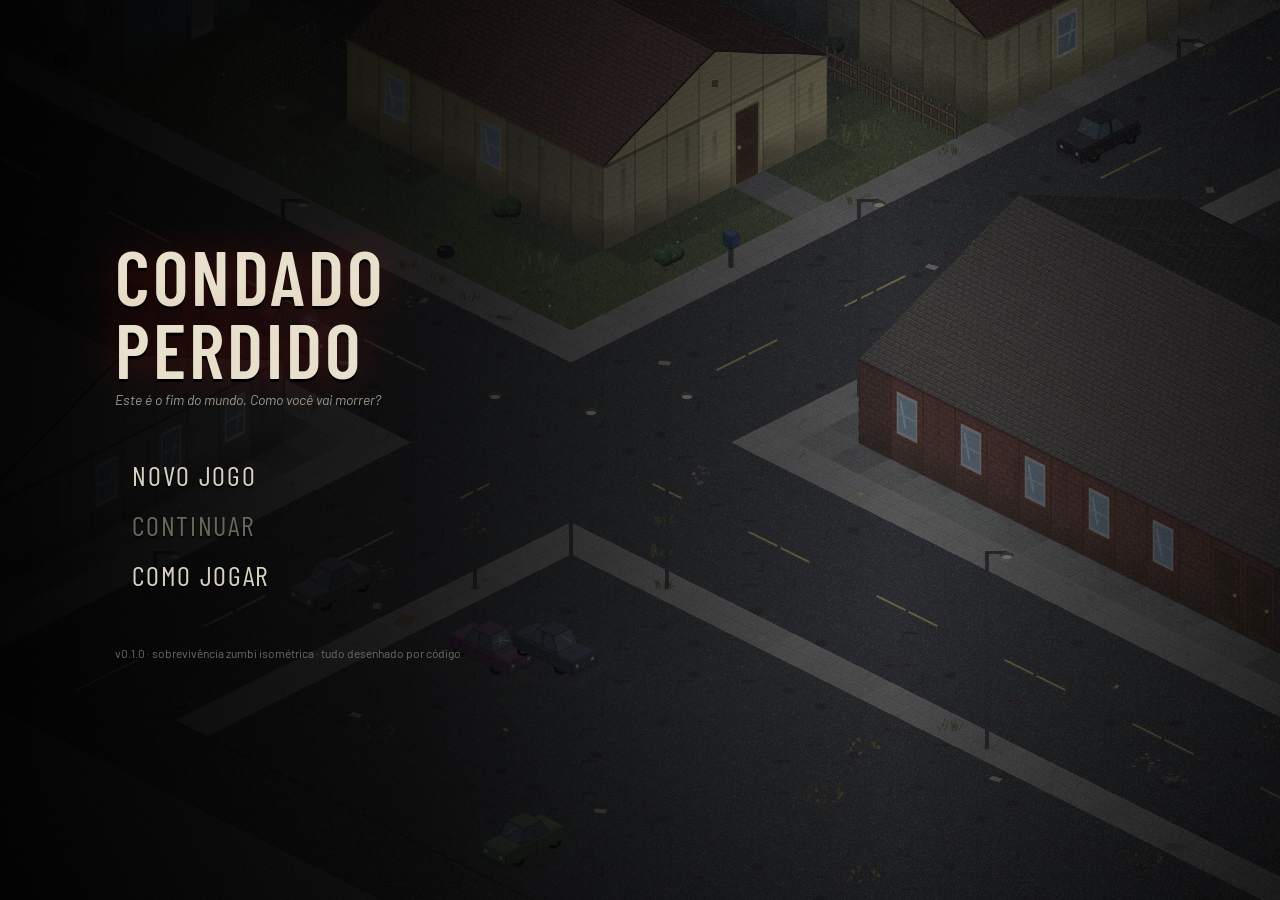
==== jogo-zumbi/index.html @ e0184ad7 "Condado Perdido: visual de apocalipse e interface no estilo do original - Fora do campo de visão: ve" ====
<!DOCTYPE html>
<html lang="pt-BR">
<head>
<meta charset="UTF-8">
<meta name="viewport" content="width=device-width, initial-scale=1">
<title>Condado Perdido</title>
<link rel="preconnect" href="https://fonts.googleapis.com">
<link rel="stylesheet" href="https://fonts.googleapis.com/css2?family=Barlow:wght@400;500;600&family=Barlow+Condensed:wght@500;600&family=Share+Tech+Mono&display=swap">
<link rel="stylesheet" href="css/style.css">
</head>
<body>
<canvas id="game"></canvas>
<div id="ui"></div>
<script src="js/config.js"></script>
<script src="js/util.js"></script>
<script src="js/data.js"></script>
<script src="js/world.js"></script>
<script src="js/worldgen.js"></script>
<script src="js/sprites.js"></script>
<script src="js/fov.js"></script>
<script src="js/render.js"></script>
<script src="js/input.js"></script>
<script src="js/items.js"></script>
<script src="js/player.js"></script>
<script src="js/path.js"></script>
<script src="js/zombies.js"></script>
<script src="js/combat.js"></script>
<script src="js/body.js"></script>
<script src="js/time.js"></script>
<script src="js/fx.js"></script>
<script src="js/actions.js"></script>
<script src="js/use.js"></script>
<script src="js/vehicles.js"></script>
<script src="js/audio.js"></script>
<script src="js/music.js"></script>
<script src="js/save.js"></script>
<script src="js/ui.js"></script>
<script src="js/game.js"></script>
<script src="js/main.js"></script>
</body>
</html>
---- jogo-zumbi/css/style.css ----
:root {
  --bg: #07080a;
  --panel: rgba(12, 12, 11, 0.88);
  --panel-2: rgba(24, 24, 22, 0.92);
  --line: #4a4943;
  --text: #e6e2d6;
  --muted: #9c988c;
  --accent: #d6bf86;
  --good: #7ec46a;
  --warn: #e0a64a;
  --danger: #d9534f;
  --info: #6aa8d8;
  --radius: 2px;
  --font: "Barlow", system-ui, "Segoe UI", Roboto, Arial, sans-serif;
  --font-c: "Barlow Condensed", "Arial Narrow", system-ui, sans-serif;
  color-scheme: dark;
}
* { box-sizing: border-box; }
html, body { margin: 0; padding: 0; overflow: hidden; background: var(--bg); color: var(--text); font-family: var(--font); font-size: 14px; user-select: none; }
#game { display: block; position: fixed; inset: 0; cursor: crosshair; }
#ui { position: fixed; inset: 0; pointer-events: none; }
#ui .pe, #ui button, #ui input, #ui select, #ui .panel, #ui .ctx, #ui .screen { pointer-events: auto; }
button { font: inherit; color: var(--text); background: linear-gradient(#3a3935, #2a2926); border: 1px solid #5c5a52; border-radius: 2px; padding: 6px 12px; cursor: pointer; }
button:hover:not(:disabled) { background: linear-gradient(#4a4840, #34322d); border-color: #8a8572; }
button:disabled { opacity: 0.45; cursor: default; }
button.primary { background: linear-gradient(#6e5726, #4e3c17); border-color: #a88a46; }
button.primary:hover:not(:disabled) { background: linear-gradient(#86692c, #5e481b); }
button.danger { background: #5a2424; border-color: #8a3a3a; }
button.small { padding: 2px 8px; font-size: 12px; }
input, select { font: inherit; color: var(--text); background: #161614; border: 1px solid #55534c; border-radius: 2px; padding: 5px 8px; }
input[type=range] { padding: 0; }
.muted { color: var(--muted); }
.good { color: var(--good); }
.warn { color: var(--warn); }
.danger { color: var(--danger); }
h1, h2, h3 { margin: 0 0 8px; font-weight: 600; }
h3 { font-family: var(--font-c); font-size: 14px; text-transform: uppercase; letter-spacing: 0.08em; color: var(--accent); margin-top: 10px; }

/* ---------- telas cheias (menu, criação, morte) ---------- */
.screen { position: fixed; inset: 0; display: flex; align-items: center; justify-content: center; background: rgba(5, 6, 8, 0.55); }
.screen.solid { background: rgba(6, 7, 9, 0.88); }
.menu-box { width: 420px; padding: 32px; background: var(--panel); border: 1px solid var(--line); border-radius: 2px; text-align: center; box-shadow: 0 20px 60px rgba(0,0,0,0.6); }
.menu-box h1 { font-family: var(--font-c); text-transform: uppercase; font-size: 48px; letter-spacing: 0.06em; color: #e9dfc4; text-shadow: 0 2px 0 #000, 0 0 30px rgba(190, 40, 30, 0.35); margin-bottom: 2px; }
.menu-box .sub { color: var(--muted); margin-bottom: 26px; font-style: italic; }
.menu-box button { display: block; width: 100%; margin: 8px 0; padding: 11px; font-size: 15px; }
.menu-box .ver { margin-top: 18px; font-size: 12px; color: #6d6a62; }

.create { width: min(1240px, 96vw); height: min(780px, 94vh); display: grid; grid-template-columns: 300px 1fr 320px; gap: 12px; padding: 14px; background: var(--panel); border: 1px solid var(--line); border-radius: 2px; }
.create .col { background: var(--panel-2); border: 1px solid var(--line); border-radius: 2px; padding: 12px; overflow: auto; min-height: 0; }
.create .title { grid-column: 1 / -1; display: flex; align-items: center; justify-content: space-between; }
.create .title h2 { margin: 0; font-family: var(--font-c); text-transform: uppercase; letter-spacing: 0.05em; }
.create { grid-template-rows: auto 1fr; }
.list-item { padding: 6px 8px; border-radius: 4px; cursor: pointer; display: flex; justify-content: space-between; gap: 8px; border: 1px solid transparent; }
.list-item:hover { background: rgba(214,191,134,0.1); }
.list-item.sel { background: rgba(130,100,40,0.35); border-color: #a88a46; }
.list-item.off { opacity: 0.38; cursor: not-allowed; }
.list-item .pts { font-variant-numeric: tabular-nums; white-space: nowrap; }
.pts.pos { color: var(--good); }
.pts.neg { color: var(--danger); }
.desc { font-size: 12px; color: var(--muted); padding: 6px 2px; min-height: 34px; }
.traits-grid { display: grid; grid-template-columns: 1fr 1fr; gap: 10px; }
.points-box { font-size: 22px; font-weight: 700; text-align: center; padding: 8px; border-radius: 0; background: rgba(0,0,0,0.4); border: 1px solid var(--line); margin-bottom: 8px; }
.row { display: flex; gap: 8px; align-items: center; margin: 6px 0; flex-wrap: wrap; }
.row label { min-width: 92px; color: var(--muted); font-size: 13px; }
.swatches { display: flex; gap: 4px; flex-wrap: wrap; }
.swatch { width: 22px; height: 22px; border-radius: 4px; border: 2px solid transparent; cursor: pointer; }
.swatch.sel { border-color: #fff; }
#preview { width: 160px; height: 200px; display: block; margin: 0 auto 8px; background: radial-gradient(#3a3934, #141412); border: 1px solid var(--line); border-radius: 0; }
.errors { color: var(--danger); font-size: 12px; min-height: 18px; }

/* ---------- HUD ---------- */
#hud-top { position: fixed; top: 10px; left: 10px; display: flex; flex-direction: column; gap: 6px; }
.hud-box { background: rgba(10, 10, 9, 0.72); border: 1px solid rgba(110, 106, 94, 0.45); border-radius: 2px; padding: 6px 10px; }
.clock { font-family: var(--font-c); font-size: 26px; font-weight: 600; font-variant-numeric: tabular-nums; }
.clock-sub { font-size: 12px; color: var(--muted); }
.speed { display: flex; gap: 3px; margin-top: 4px; }
.speed button { padding: 1px 7px; font-size: 12px; }
.speed button.on { background: #6b5320; border-color: #a5833a; }
#moodles { position: fixed; right: 10px; top: 54px; display: flex; flex-direction: column; gap: 6px; align-items: flex-end; }
.moodle { display: flex; align-items: center; gap: 6px; }
.moodle .lbl { background: rgba(14,16,20,0.8); padding: 2px 7px; border-radius: 4px; font-size: 12px; opacity: 0; transition: opacity 0.15s; white-space: nowrap; }
.moodle:hover .lbl { opacity: 1; }
.moodle .ic { width: 42px; height: 42px; border-radius: 8px; display: flex; align-items: center; justify-content: center; border: 1px solid rgba(0,0,0,0.75); box-shadow: inset 0 1px 0 rgba(255,255,255,0.25), 0 2px 6px rgba(0,0,0,0.55); }
.moodle .ic svg { filter: drop-shadow(0 1px 1px rgba(0,0,0,0.7)); }
.moodle .ic.l1 { background: linear-gradient(#b9a43c, #75661c); }
.moodle .ic.l2 { background: linear-gradient(#cc7e2c, #84471a); }
.moodle .ic.l3 { background: linear-gradient(#c4422c, #7a1e14); }
.moodle .ic.l4 { background: linear-gradient(#a3140f, #4e0606); animation: pulse 0.8s infinite alternate; }
.moodle .ic.good { background: linear-gradient(#5e9c3c, #2f5a1c); }
@keyframes pulse { from { box-shadow: 0 0 0 rgba(200,20,20,0.0); } to { box-shadow: 0 0 14px rgba(230,30,30,0.9); } }
#hud-bottom { position: fixed; bottom: 10px; left: 50%; transform: translateX(-50%); display: flex; gap: 8px; align-items: flex-end; }
.slot { width: 64px; height: 64px; border-radius: 2px; background: radial-gradient(rgba(40,40,36,0.85), rgba(10,10,9,0.85)); border: 1px solid rgba(120,116,104,0.6); position: relative; display: flex; align-items: center; justify-content: center; font-size: 28px; cursor: pointer; }
.slot .k { position: absolute; top: 2px; left: 4px; font-size: 10px; color: var(--muted); }
.slot .bar { position: absolute; bottom: 3px; left: 4px; right: 4px; height: 3px; background: #333; border-radius: 2px; }
.slot .bar i { display: block; height: 100%; background: var(--good); border-radius: 2px; }
.slot .am { position: absolute; bottom: 6px; right: 4px; font-size: 11px; }
.slot.hand { width: 76px; height: 76px; font-size: 34px; border-color: rgba(214,191,134,0.75); }
.slot, .item .ico { filter: saturate(0.82); }
#hud-left { position: fixed; bottom: 10px; left: 10px; width: 230px; }
.statbar { height: 8px; background: #23221f; border-radius: 1px; box-shadow: inset 0 1px 2px rgba(0,0,0,0.6); overflow: hidden; margin: 3px 0 6px; }
.statbar i { display: block; height: 100%; border-radius: 1px; box-shadow: inset 0 1px 0 rgba(255,255,255,0.22); }
#hud-right { position: fixed; top: 10px; right: 10px; display: flex; gap: 5px; }
#hud-right button { padding: 5px 10px; font-family: var(--font-c); font-size: 15px; letter-spacing: 0.03em; background: linear-gradient(rgba(44,43,39,0.92), rgba(24,24,22,0.92)); }
#action-label { position: fixed; bottom: 96px; left: 50%; transform: translateX(-50%); background: rgba(14,16,20,0.8); padding: 4px 12px; border-radius: 4px; font-size: 13px; display: none; }
#toasts { position: fixed; top: 56px; left: 50%; transform: translateX(-50%); display: flex; flex-direction: column; align-items: center; gap: 4px; width: 640px; }
.toast { background: rgba(10,10,9,0.82); border-left: 3px solid var(--info); padding: 6px 12px; border-radius: 1px; font-size: 13px; max-width: 640px; transition: opacity 0.4s; }
.toast.warn { border-color: var(--warn); }
.toast.danger { border-color: var(--danger); color: #ffd6d0; }
.toast.good { border-color: var(--good); }
#fps { position: fixed; bottom: 2px; left: 250px; font-size: 11px; color: #777; }

/* ---------- painéis ---------- */
.panel { position: fixed; background: var(--panel); border: 1px solid var(--line); border-radius: 2px; box-shadow: 0 12px 40px rgba(0,0,0,0.6); display: flex; flex-direction: column; max-height: 86vh; }
.panel .head { display: flex; align-items: center; justify-content: space-between; padding: 6px 10px; border-bottom: 1px solid var(--line); background: linear-gradient(#34332e, #201f1c); border-radius: 2px 2px 0 0; cursor: move; }
.panel .head b { font-family: var(--font-c); font-size: 16px; font-weight: 600; text-transform: uppercase; letter-spacing: 0.08em; color: var(--accent); }
.panel .body { padding: 10px 12px; overflow: auto; min-height: 0; }
.panel .x { padding: 0 8px; font-size: 16px; line-height: 20px; }
#p-inv { left: 12px; top: 120px; width: 760px; }
#p-inv .cols { display: grid; grid-template-columns: 1fr 1fr; gap: 12px; }
.sect { margin-bottom: 10px; }
.sect-h { font-family: var(--font-c); display: flex; justify-content: space-between; align-items: center; font-size: 12px; color: var(--accent); text-transform: uppercase; letter-spacing: 0.05em; padding: 4px 2px; border-bottom: 1px solid var(--line); margin-bottom: 4px; }
.item { display: flex; align-items: center; gap: 8px; padding: 3px 6px; border-radius: 4px; cursor: pointer; font-size: 13px; }
.item:nth-child(even) { background: rgba(255,255,255,0.025); }
.item:hover { background: rgba(214,191,134,0.12); }
.item .ico { width: 22px; text-align: center; font-size: 16px; }
.item .nm { flex: 1; overflow: hidden; text-overflow: ellipsis; white-space: nowrap; }
.item .wt { color: var(--muted); font-size: 11px; font-variant-numeric: tabular-nums; }
.item .tag { font-size: 10px; padding: 0 5px; border-radius: 3px; background: #3a3220; color: #e2c47a; }
.item .tag.worn { background: #20323a; color: #8ac6e2; }
.capbar { height: 4px; background: #2a2a2a; border-radius: 2px; margin: 2px 0 6px; }
.capbar i { display: block; height: 100%; background: var(--info); border-radius: 2px; }
#p-health { left: 12px; top: 120px; width: 560px; }
.part { border: 1px solid var(--line); border-radius: 2px; padding: 6px 8px; margin-bottom: 6px; background: rgba(40,44,52,0.35); }
.part .wd { font-size: 12px; margin: 2px 0; }
.part .btns { display: flex; gap: 4px; flex-wrap: wrap; margin-top: 4px; }
#p-skills { left: 12px; top: 120px; width: 520px; }
.skill { display: grid; grid-template-columns: 150px 1fr 50px; align-items: center; gap: 8px; font-size: 13px; padding: 2px 0; }
.pips { display: flex; gap: 2px; }
.pips i { width: 14px; height: 10px; border-radius: 1px; background: #2a2926; box-shadow: inset 0 1px 2px rgba(0,0,0,0.6); }
.pips i.on { background: var(--accent); }
.xpbar { height: 3px; background: #2a2a2a; margin-top: 2px; border-radius: 2px; grid-column: 2 / 3; }
.xpbar i { display: block; height: 100%; background: var(--good); }
#p-craft { left: 12px; top: 120px; width: 560px; }
.recipe { border: 1px solid var(--line); border-radius: 2px; padding: 6px 8px; margin-bottom: 6px; display: flex; justify-content: space-between; align-items: center; gap: 8px; }
.recipe .miss { font-size: 11px; color: var(--danger); }
.tabs { display: flex; gap: 4px; margin-bottom: 8px; }
.tabs button.on { background: #6b5320; border-color: #a5833a; }
#p-map { left: 50%; top: 50%; transform: translate(-50%, -50%); }
#mapc { display: block; background: #0c0d0f; border-radius: 4px; }
#p-help { left: 50%; top: 50%; transform: translate(-50%, -50%); width: 680px; }
.keys { display: grid; grid-template-columns: 170px 1fr; gap: 4px 12px; font-size: 13px; }
.keys b { color: var(--accent); }
.ctx { position: fixed; min-width: 210px; background: rgba(16,16,14,0.95); border: 1px solid #5a5850; border-radius: 2px; padding: 4px; box-shadow: 0 8px 26px rgba(0,0,0,0.6); z-index: 50; }
.ctx div { padding: 5px 10px; border-radius: 4px; cursor: pointer; font-size: 13px; display: flex; justify-content: space-between; gap: 12px; }
.ctx div:hover { background: rgba(214,191,134,0.16); }
.ctx div.dis { opacity: 0.45; cursor: default; }
.ctx div.dis:hover { background: none; }
.ctx div .hint { font-size: 11px; color: var(--muted); }
.ctx .ctx-title { font-size: 11px; color: var(--accent); text-transform: uppercase; cursor: default; }
.ctx .ctx-title:hover { background: none; }
.death { width: 520px; padding: 30px; text-align: center; background: rgba(20, 8, 8, 0.92); border: 1px solid #5a2020; border-radius: 10px; }
.death h1 { font-family: var(--font-c); text-transform: uppercase; letter-spacing: 0.06em; font-size: 42px; color: #e05a4a; }
.death .cause { font-size: 17px; margin: 10px 0 18px; }
.death .stats { display: grid; grid-template-columns: 1fr 1fr; gap: 6px; margin-bottom: 18px; text-align: left; }
.fatal { position: fixed; inset: 20px; background: #300; color: #fdd; padding: 20px; font-family: monospace; white-space: pre-wrap; overflow: auto; z-index: 100; pointer-events: auto; }
#build-hint { position: fixed; bottom: 100px; left: 50%; transform: translateX(-50%); background: rgba(14,16,20,0.85); padding: 6px 14px; border-radius: 4px; display: none; }

/* silhueta de saúde */
#p-health { width: 640px; }
.health-grid { display: grid; grid-template-columns: 130px 1fr; gap: 12px; margin-top: 8px; align-items: start; }
.health-list { min-width: 0; }
.bodyfig { display: block; background: radial-gradient(rgba(60,58,50,0.5), rgba(0,0,0,0)); border: 1px solid var(--line); padding: 4px; }
.bodyfig rect, .bodyfig circle { stroke: rgba(0,0,0,0.7); stroke-width: 1; }
.bodyfig .bleed { animation: bleed 0.9s infinite alternate; }
@keyframes bleed { from { opacity: 1; } to { opacity: 0.55; } }

/* ================= HUD no estilo do original ================= */
/* barra lateral de ícones (esquerda) com as mãos no topo */
#hud-right { left: 8px; right: auto; top: 8px; flex-direction: column; gap: 3px; align-items: flex-start; }
#hud-right .equip { display: flex; flex-direction: column; gap: 3px; margin-bottom: 6px; }
#hud-right .equip .slot.hand { width: 54px; height: 54px; font-size: 26px; background: rgba(6,6,5,0.7); }
#hud-right button.sb { width: 54px; height: 44px; padding: 0; display: flex; align-items: center; justify-content: center; color: #cfcabb; background: rgba(6,6,5,0.62); border: 1px solid rgba(160,154,136,0.28); border-radius: 0; }
#hud-right button.sb:hover:not(:disabled) { background: rgba(60,58,50,0.8); color: #fff; border-color: rgba(214,191,134,0.6); }
#hud-right button.sb.on { background: rgba(110,88,40,0.55); color: #f2e2b0; border-color: rgba(214,191,134,0.8); }
#hud-right button.sb svg { filter: drop-shadow(0 1px 1px rgba(0,0,0,0.9)); }
/* relógio digital (direita) */
#hud-top { left: auto; right: 8px; top: 8px; align-items: flex-end; gap: 4px; }
.lcd { min-width: 196px; padding: 6px 10px 5px; background: linear-gradient(#0d0f0c, #151812); border: 1px solid #000; box-shadow: inset 0 0 0 1px rgba(160,170,140,0.18), inset 0 0 18px rgba(0,0,0,0.9), 0 2px 8px rgba(0,0,0,0.6); color: #b9cba0; font-family: "Share Tech Mono", "Courier New", monospace; }
.lcd-time { font-size: 34px; line-height: 1; letter-spacing: 0.06em; text-align: right; text-shadow: 0 0 8px rgba(170,200,130,0.45); font-variant-numeric: tabular-nums; }
.lcd-row { display: flex; justify-content: space-between; gap: 10px; font-size: 11px; text-transform: uppercase; letter-spacing: 0.04em; color: #8c9c78; margin-top: 2px; }
.lcd-warn { color: #d07a4a; }
#hud-top .speed { margin: 0; gap: 2px; align-items: center; }
#hud-top .speed button { padding: 1px 7px; font-size: 11px; border-radius: 0; background: rgba(6,6,5,0.65); border-color: rgba(160,154,136,0.3); }
#hud-top .speed button.on { background: rgba(110,88,40,0.7); border-color: rgba(214,191,134,0.8); }
#hud-top .speed .warn { font-size: 11px; margin-left: 4px; }
#moodles { top: 112px; right: 8px; gap: 4px; }
.moodle .ic { width: 38px; height: 38px; border-radius: 4px; }
/* barras no canto inferior esquerdo */
#hud-left { width: 220px; }
.stats { background: linear-gradient(90deg, rgba(0,0,0,0.6), rgba(0,0,0,0.25)); padding: 6px 8px; border-left: 2px solid rgba(214,191,134,0.5); }
.sline { display: grid; grid-template-columns: 46px 1fr 50px; align-items: center; gap: 6px; font-size: 12px; text-shadow: 0 1px 1px #000; }
.sline .statbar { margin: 0; height: 6px; }
.sline .sv { text-align: right; font-variant-numeric: tabular-nums; color: #d8d2c2; }
.smeta { font-size: 11px; color: #9c988c; margin-top: 3px; text-shadow: 0 1px 1px #000; }
/* atalhos embaixo */
#hud-bottom .slot { width: 52px; height: 52px; font-size: 24px; border-radius: 0; background: rgba(6,6,5,0.62); }
/* painéis abrem ao lado da barra lateral */
#p-inv, #p-health, #p-skills, #p-craft { left: 72px; top: 70px; }
/* inventário: duas janelas com colunas e abas de recipiente */
#p-inv { width: 820px; }
.invwin { display: grid; grid-template-columns: 1fr 1fr; gap: 10px; }
.pane { display: flex; flex-direction: column; min-width: 0; border: 1px solid #3a3933; background: rgba(0,0,0,0.3); }
.pane-h { display: flex; align-items: center; gap: 8px; padding: 4px 8px; background: linear-gradient(#2b2a26, #1b1a18); border-bottom: 1px solid #3a3933; min-height: 30px; }
.pane-h b { font-family: var(--font-c); font-weight: 600; font-size: 15px; letter-spacing: 0.04em; flex: 1; overflow: hidden; text-overflow: ellipsis; white-space: nowrap; }
.pane-i { font-size: 11px; color: var(--muted); font-variant-numeric: tabular-nums; white-space: nowrap; }
.pane-main { display: flex; min-height: 300px; max-height: 60vh; }
.pane-list { flex: 1; min-width: 0; overflow-y: auto; }
.cols-h { display: grid; grid-template-columns: 1fr 92px 40px; gap: 6px; padding: 3px 8px 3px 36px; font-family: var(--font-c); font-size: 12px; text-transform: uppercase; letter-spacing: 0.06em; color: #a8a292; border-bottom: 1px solid #34332e; background: rgba(255,255,255,0.03); position: sticky; top: 0; }
.cols-h span:last-child { text-align: right; }
.pane .item { display: grid; grid-template-columns: 22px 1fr 92px 40px; gap: 6px; align-items: center; padding: 2px 8px 2px 6px; border-radius: 0; }
.pane .item .cat { font-size: 11px; color: #9c988c; white-space: nowrap; overflow: hidden; text-overflow: ellipsis; }
.pane .item .wt { text-align: right; }
.pane .item .tag { margin-left: 4px; }
.empty-row { padding: 8px 10px; font-size: 12px; color: var(--muted); }
.tabs-v { width: 34px; display: flex; flex-direction: column; gap: 2px; padding: 3px; border-left: 1px solid #34332e; background: rgba(0,0,0,0.35); }
.tab-v { width: 28px; height: 28px; padding: 0; display: flex; align-items: center; justify-content: center; color: #c8c2b0; background: rgba(40,39,35,0.85); border: 1px solid #4a4840; border-radius: 0; }
.tab-v.empty { color: #7a7668; }
.tab-v.on { background: rgba(130,100,40,0.6); border-color: #c9a86a; color: #fff2cc; }

/* menu principal: título e opções à esquerda, sobre o mundo escurecido */
.menu-screen { justify-content: flex-start; background: linear-gradient(90deg, rgba(0,0,0,0.9) 0%, rgba(0,0,0,0.7) 32%, rgba(0,0,0,0.15) 70%, rgba(0,0,0,0.35) 100%); }
.menu-left { padding: 0 0 0 9vw; max-width: 560px; }
.menu-left h1 { font-family: var(--font-c); text-transform: uppercase; font-size: 76px; line-height: 0.95; letter-spacing: 0.04em; color: #e8e0cc; text-shadow: 0 3px 0 #000, 0 0 40px rgba(160, 30, 20, 0.45); margin: 0 0 6px; }
.menu-left .sub { color: #9c958a; font-style: italic; margin-bottom: 44px; }
.menu-list { display: flex; flex-direction: column; align-items: flex-start; gap: 4px; }
.menu-item { background: none; border: none; border-left: 3px solid transparent; padding: 6px 14px; font-family: var(--font-c); font-size: 28px; text-transform: uppercase; letter-spacing: 0.06em; color: #d8d2c4; text-shadow: 0 2px 2px #000; border-radius: 0; text-align: left; }
.menu-item:hover:not(:disabled) { background: linear-gradient(90deg, rgba(160,40,30,0.35), rgba(0,0,0,0)); border-left-color: #c8463e; color: #fff; }
.menu-item:disabled { color: #6a665c; opacity: 1; }
.menu-left .ver { margin-top: 48px; font-size: 12px; color: #6d6a62; }

/* vinheta e grão de filme (camadas fixas sobre o canvas, abaixo da interface) */
#vignette { position: fixed; inset: 0; pointer-events: none; background: radial-gradient(ellipse at 50% 48%, rgba(0,0,0,0) 38%, rgba(0,0,0,0.28) 68%, rgba(0,0,0,0.62) 100%); }
#grain { position: fixed; inset: -160px; pointer-events: none; opacity: 0.05; animation: grain 0.6s steps(6) infinite; will-change: transform; }
@keyframes grain { 0% { transform: translate(0, 0); } 17% { transform: translate(-53px, 31px); } 33% { transform: translate(41px, -67px); } 50% { transform: translate(-97px, -13px); } 67% { transform: translate(23px, 79px); } 83% { transform: translate(-11px, -101px); } 100% { transform: translate(0, 0); } }
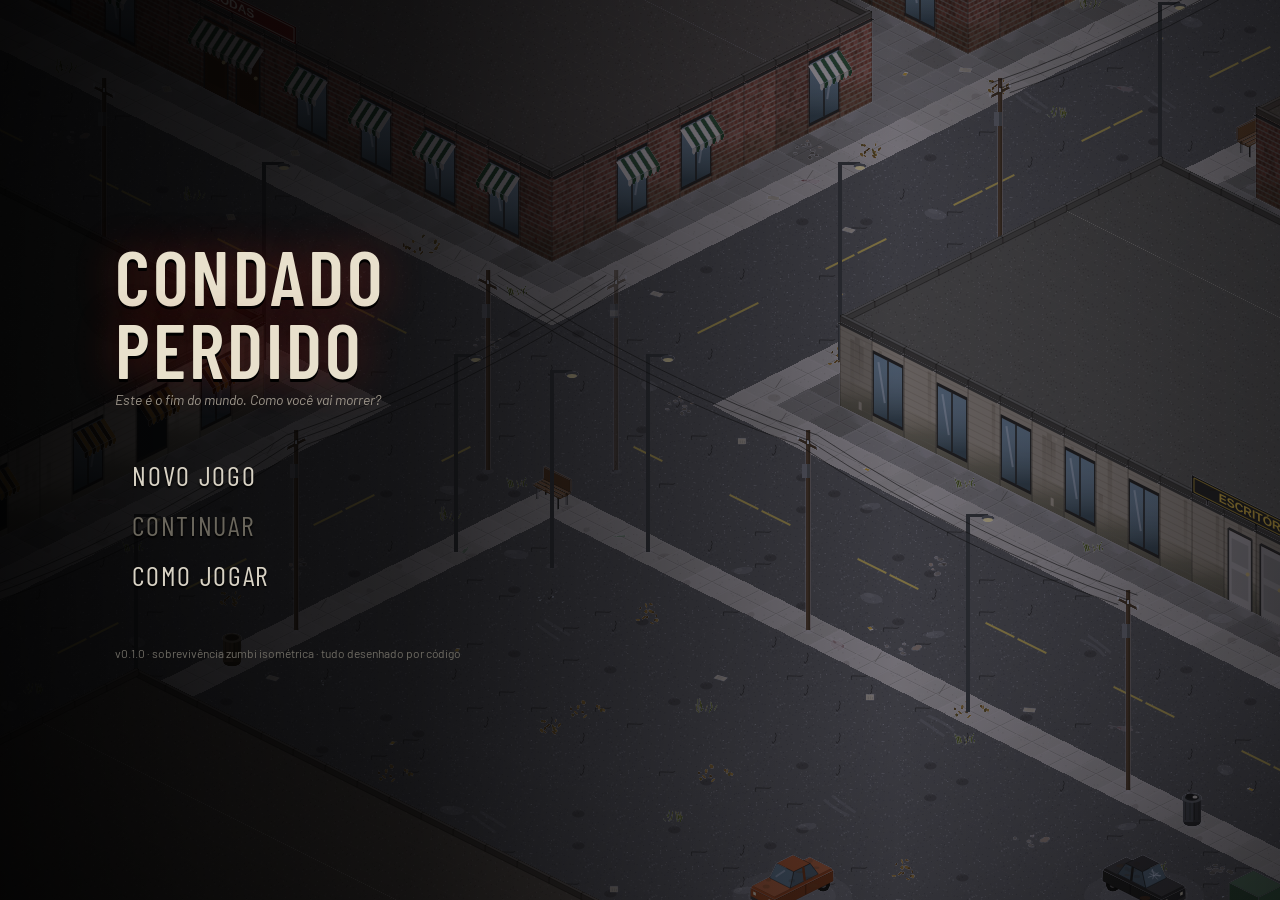
==== commit 26dc96d8: "Mundo vivo: mato com o tempo, neve no chão, letreiros, quintais, vento e corvos - Erosão: gramado al" ====
--- a/jogo-zumbi/index.html
+++ b/jogo-zumbi/index.html
@@ -28,6 +28,7 @@
 <script src="js/body.js"></script>
 <script src="js/time.js"></script>
 <script src="js/fx.js"></script>
+<script src="js/ambient.js"></script>
 <script src="js/actions.js"></script>
 <script src="js/use.js"></script>
 <script src="js/vehicles.js"></script>
--- a/jogo-zumbi/css/style.css
+++ b/jogo-zumbi/css/style.css
@@ -185,9 +185,9 @@
 #hud-right button.sb svg { filter: drop-shadow(0 1px 1px rgba(0,0,0,0.9)); }
 /* relógio digital (direita) */
 #hud-top { left: auto; right: 8px; top: 8px; align-items: flex-end; gap: 4px; }
-.lcd { min-width: 196px; padding: 6px 10px 5px; background: linear-gradient(#0d0f0c, #151812); border: 1px solid #000; box-shadow: inset 0 0 0 1px rgba(160,170,140,0.18), inset 0 0 18px rgba(0,0,0,0.9), 0 2px 8px rgba(0,0,0,0.6); color: #b9cba0; font-family: "Share Tech Mono", "Courier New", monospace; }
-.lcd-time { font-size: 34px; line-height: 1; letter-spacing: 0.06em; text-align: right; text-shadow: 0 0 8px rgba(170,200,130,0.45); font-variant-numeric: tabular-nums; }
-.lcd-row { display: flex; justify-content: space-between; gap: 10px; font-size: 11px; text-transform: uppercase; letter-spacing: 0.04em; color: #8c9c78; margin-top: 2px; }
+.lcd { min-width: 196px; padding: 6px 10px 5px; background: linear-gradient(#0d0f0c, #151812); border: 1px solid #000; box-shadow: inset 0 0 0 1px rgba(160,170,140,0.18), inset 0 0 18px rgba(0,0,0,0.9), 0 2px 8px rgba(0,0,0,0.6); color: #a9cde0; font-family: "Share Tech Mono", "Courier New", monospace; }
+.lcd-time { font-size: 34px; line-height: 1; letter-spacing: 0.06em; text-align: right; text-shadow: 0 0 8px rgba(130,190,230,0.45); font-variant-numeric: tabular-nums; }
+.lcd-row { display: flex; justify-content: space-between; gap: 10px; font-size: 11px; text-transform: uppercase; letter-spacing: 0.04em; color: #7d9aac; margin-top: 2px; }
 .lcd-warn { color: #d07a4a; }
 #hud-top .speed { margin: 0; gap: 2px; align-items: center; }
 #hud-top .speed button { padding: 1px 7px; font-size: 11px; border-radius: 0; background: rgba(6,6,5,0.65); border-color: rgba(160,154,136,0.3); }
@@ -239,6 +239,60 @@
 .menu-left .ver { margin-top: 48px; font-size: 12px; color: #6d6a62; }
 
 /* vinheta e grão de filme (camadas fixas sobre o canvas, abaixo da interface) */
-#vignette { position: fixed; inset: 0; pointer-events: none; background: radial-gradient(ellipse at 50% 48%, rgba(0,0,0,0) 38%, rgba(0,0,0,0.28) 68%, rgba(0,0,0,0.62) 100%); }
-#grain { position: fixed; inset: -160px; pointer-events: none; opacity: 0.05; animation: grain 0.6s steps(6) infinite; will-change: transform; }
+#vignette { position: fixed; inset: 0; pointer-events: none; background: radial-gradient(ellipse at 50% 48%, rgba(0,0,0,0) 50%, rgba(0,0,0,0.12) 75%, rgba(0,0,0,0.35) 100%); }
+#grain { display: none; position: fixed; inset: -160px; pointer-events: none; opacity: 0.05; animation: grain 0.6s steps(6) infinite; will-change: transform; }
 @keyframes grain { 0% { transform: translate(0, 0); } 17% { transform: translate(-53px, 31px); } 33% { transform: translate(41px, -67px); } 50% { transform: translate(-97px, -13px); } 67% { transform: translate(23px, 79px); } 83% { transform: translate(-11px, -101px); } 100% { transform: translate(0, 0); } }
+
+/* barra lateral como no original: ícones soltos (sem caixa), mãos em círculos */
+#hud-right button.sb { background: none; border: none; width: 46px; height: 40px; color: #e4e0d4; }
+#hud-right button.sb svg { filter: drop-shadow(0 1px 1px #000) drop-shadow(0 0 3px rgba(0,0,0,0.8)); }
+#hud-right button.sb:hover:not(:disabled) { background: rgba(0,0,0,0.35); border: none; color: #fff; }
+#hud-right button.sb.on { background: rgba(0,0,0,0.45); color: #ffe6a6; box-shadow: inset 2px 0 0 #d6bf86; border: none; }
+#hud-right .equip .slot.hand { width: 46px; height: 46px; border-radius: 50%; background: radial-gradient(rgba(30,30,28,0.85), rgba(0,0,0,0.85)); border: 1px solid rgba(220,214,196,0.35); font-size: 22px; }
+#hud-right .equip .slot.hand .k { top: auto; bottom: -2px; left: 50%; transform: translateX(-50%); font-size: 9px; }
+
+/* janelas do inventário como no original: cinza translúcido, abas de recipiente em cima */
+#p-inv { background: transparent; border: none; box-shadow: none; }
+#p-inv > .head { background: rgba(20,20,20,0.6); border: 1px solid rgba(255,255,255,0.08); }
+.pane-wrap { display: flex; flex-direction: column; min-width: 0; }
+.tabs-h { display: flex; gap: 2px; padding: 0 2px; }
+.tabs-h .tab-v { width: 32px; height: 26px; border-bottom: none; background: rgba(50,50,48,0.8); border-color: rgba(255,255,255,0.12); }
+.tabs-h .tab-v.on { background: rgba(70,68,62,0.92); border-color: rgba(255,255,255,0.25); color: #fff; }
+.pane { background: rgba(48,48,46,0.82); border: 1px solid rgba(255,255,255,0.1); }
+.pane-h { background: rgba(22,22,21,0.92); border-bottom: 1px solid rgba(255,255,255,0.08); }
+.cols-h { background: rgba(0,0,0,0.18); border-bottom-color: rgba(255,255,255,0.08); color: #c8c4b8; }
+.pane .item .cat { color: #b0aca0; }
+.pane .item:hover { background: rgba(255,255,255,0.08); }
+/* saúde: silhueta clara com ferimentos em vermelho; tabela de proteção */
+.bodyfig { background: #050505; border: 1px solid #2a2a2a; }
+.bodyfig polygon, .bodyfig ellipse { stroke: rgba(0,0,0,0.85); stroke-width: 1; }
+table.prot { border-collapse: collapse; font-size: 11px; margin-top: 4px; }
+table.prot th { text-align: left; color: #c8c4b8; font-weight: 600; padding: 1px 10px 1px 0; }
+table.prot td { padding: 0 10px 0 0; color: #d8d2c2; font-variant-numeric: tabular-nums; }
+table.prot td.p0 { color: #e04a3a; }
+table.prot td.pv { color: #e8e4d8; }
+
+#p-health { background: rgba(0,0,0,0.9); }
+.pane-main { min-height: 150px; }
+
+/* janela do personagem: abas no alto (Info, Habilidades, Saúde, Proteção, Temperatura) */
+#p-skills, #p-health { background: rgba(0,0,0,0.9); width: 560px; }
+.ctabs { display: flex; gap: 1px; margin: -4px -6px 8px; border-bottom: 1px solid #3a3a38; }
+.ctab { padding: 3px 10px; font-size: 12px; border-radius: 0; background: #141414; border: 1px solid #333; border-bottom: none; color: #b8b4a8; }
+.ctab.on { background: #2e2d2a; color: #fff; border-color: #6a6658; }
+.ctab:hover:not(:disabled) { background: #242422; }
+table.prot.info th { padding-right: 18px; }
+/* habilidades: 10 quadradinhos amarelos por habilidade, agrupadas */
+#p-skills h3 { margin: 8px 0 2px; font-size: 13px; color: #e8e4d8; text-transform: none; letter-spacing: 0; }
+.skill { grid-template-columns: 140px 1fr 40px; padding: 1px 0 1px 10px; font-size: 12px; color: #c8c4b8; }
+.pips { gap: 1px; }
+.pips i { width: 11px; height: 11px; border-radius: 0; background: #111; border: 1px solid #4a4a46; box-shadow: none; }
+.pips i.on { background: linear-gradient(#f2dc6a, #c8a828); border-color: #8a7420; }
+.xpbar { height: 2px; background: #1a1a1a; }
+.xpbar i { background: #d8c050; }
+/* lista do inventário: janela escura, nome claro e categoria em laranja */
+.pane { background: rgba(8,8,8,0.82); }
+.pane .item .nm { color: #f0ece4; }
+.pane .item .cat { color: #e0983a; }
+.pane .item:nth-child(even) { background: rgba(255,255,255,0.02); }
+.pane .item:hover { background: rgba(120,140,170,0.25); }
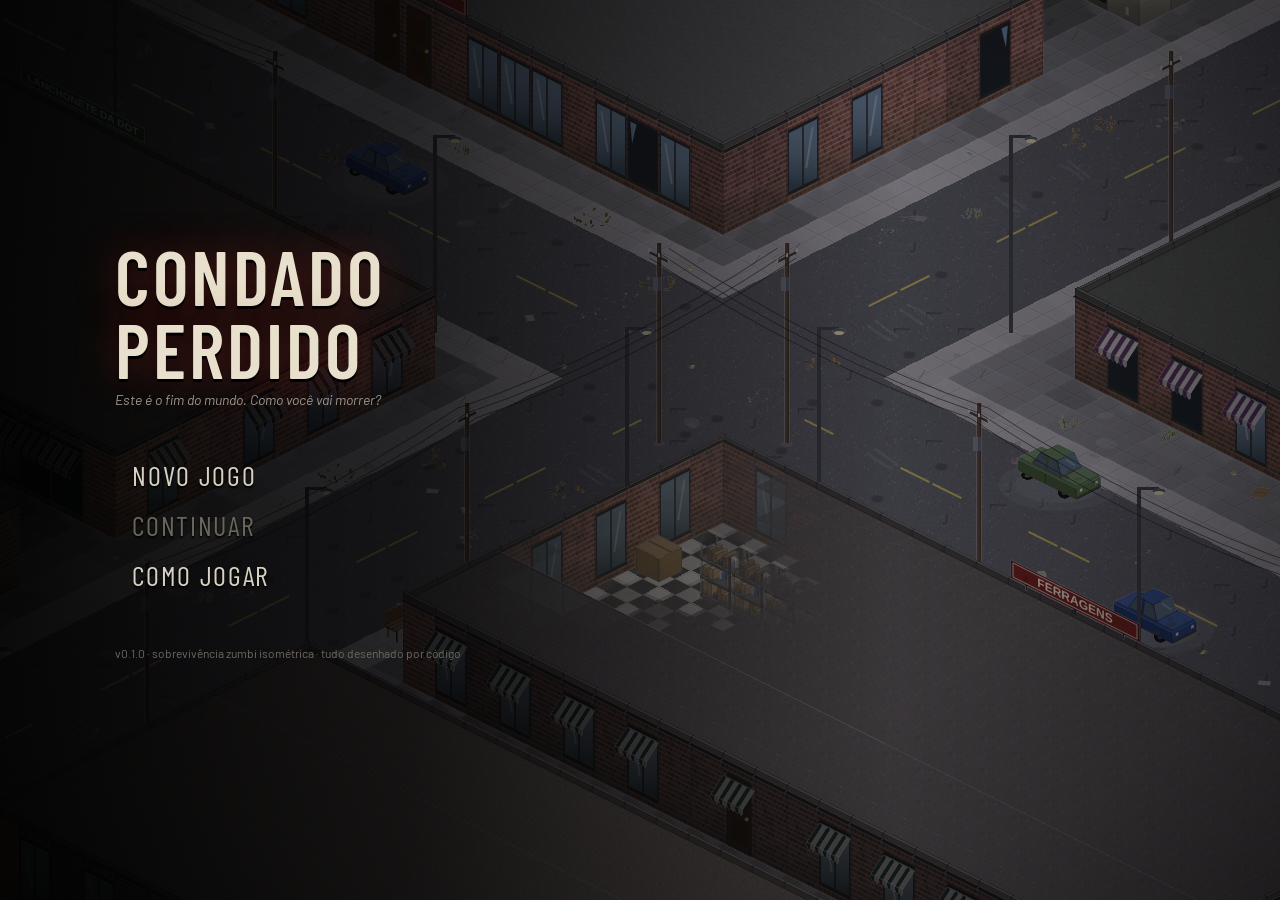
==== commit 3e7eebaa: "Fogo que se espalha, corpos, hordas, mecânica de carro e remendar roupa - Incêndio: madeira, carpete" ====
--- a/jogo-zumbi/index.html
+++ b/jogo-zumbi/index.html
@@ -29,6 +29,8 @@
 <script src="js/time.js"></script>
 <script src="js/fx.js"></script>
 <script src="js/ambient.js"></script>
+<script src="js/fire.js"></script>
+<script src="js/horde.js"></script>
 <script src="js/actions.js"></script>
 <script src="js/use.js"></script>
 <script src="js/vehicles.js"></script>
--- a/jogo-zumbi/css/style.css
+++ b/jogo-zumbi/css/style.css
@@ -296,3 +296,13 @@
 .pane .item .cat { color: #e0983a; }
 .pane .item:nth-child(even) { background: rgba(255,255,255,0.02); }
 .pane .item:hover { background: rgba(120,140,170,0.25); }
+
+/* painel de mecânica */
+table.mech { width: 100%; border-collapse: collapse; font-size: 13px; }
+table.mech td { padding: 4px 6px; border-bottom: 1px solid rgba(255,255,255,0.06); vertical-align: middle; }
+table.mech td.mbar { width: 150px; }
+table.mech td.mbar .bar { position: relative; height: 6px; background: #333; border-radius: 3px; margin-bottom: 2px; }
+table.mech td.mbar .bar i { display: block; height: 100%; border-radius: 3px; }
+table.mech td.mbar span { font-size: 11px; color: #bbb; }
+table.mech button { margin: 0 2px; }
+.mech-head { margin-bottom: 8px; font-size: 13px; }
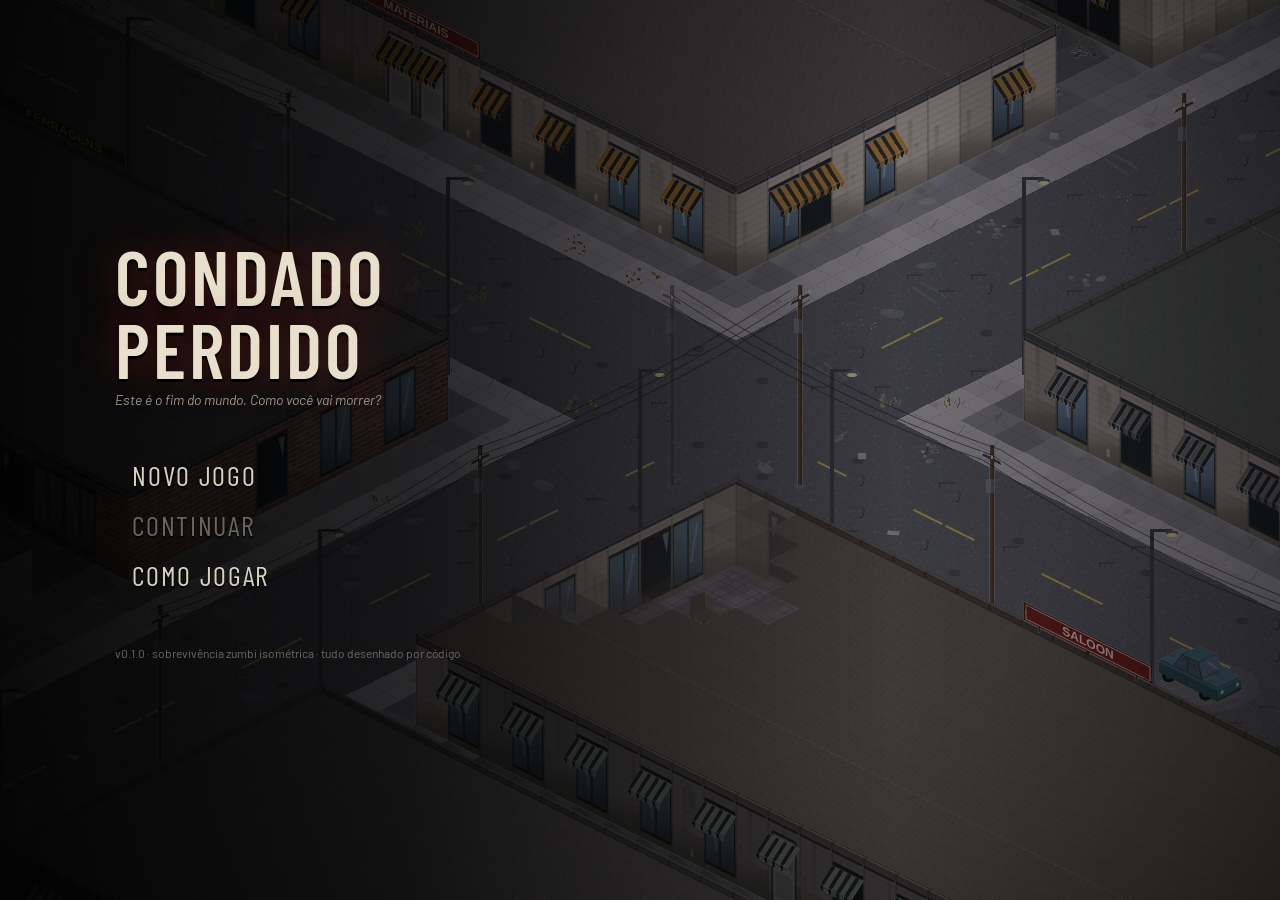
==== commit ceeb0104: "Bilhetes, recados presos nas portas, pichações nas fachadas e acampamentos abandonados Co-Authored-B" ====
--- a/jogo-zumbi/index.html
+++ b/jogo-zumbi/index.html
@@ -14,6 +14,7 @@
 <script src="js/config.js"></script>
 <script src="js/util.js"></script>
 <script src="js/data.js"></script>
+<script src="js/notes.js"></script>
 <script src="js/world.js"></script>
 <script src="js/worldgen.js"></script>
 <script src="js/sprites.js"></script>
--- a/jogo-zumbi/css/style.css
+++ b/jogo-zumbi/css/style.css
@@ -306,3 +306,29 @@
 table.mech td.mbar span { font-size: 11px; color: #bbb; }
 table.mech button { margin: 0 2px; }
 .mech-head { margin-bottom: 8px; font-size: 13px; }
+
+/* arrastar e soltar itens */
+.drag-ghost { position: fixed; z-index: 60; pointer-events: none; display: flex; align-items: center; gap: 6px; padding: 3px 10px 3px 6px; font-size: 13px; color: #f0ead8; background: rgba(28,27,24,0.92); border: 1px solid rgba(214,191,134,0.7); box-shadow: 0 4px 14px rgba(0,0,0,0.6); white-space: nowrap; }
+.drag-ghost .ico { font-size: 16px; }
+.item.dragging { opacity: 0.4; }
+.pane-wrap.drop-on .pane { outline: 2px solid rgba(214,191,134,0.75); outline-offset: -2px; }
+.tab-v.drop-on { background: rgba(214,191,134,0.45) !important; }
+
+/* anotações do mapa */
+.mapnotes { display: flex; align-items: center; gap: 3px; margin: 6px 0; flex-wrap: wrap; }
+.mapnotes .msym { width: 30px; padding: 2px 0; font-size: 16px; font-weight: 700; text-shadow: 0 1px 1px #000; }
+.mapnotes .msym.on { background: rgba(214,191,134,0.3); border-color: rgba(214,191,134,0.9); }
+.mapnotes input { flex: 1; min-width: 140px; margin-left: 6px; }
+#mapc { cursor: crosshair; }
+
+/* minimapa (canto de baixo à direita) */
+#minimap { position: fixed; right: 10px; bottom: 10px; }
+#minimap canvas { display: block; cursor: pointer; }
+
+/* rótulo ao passar o mouse */
+#hover-label { position: fixed; display: none; z-index: 5; padding: 2px 8px; font-size: 13px; color: #f2eee2; background: rgba(10,10,9,0.72); border: 1px solid rgba(160,154,136,0.3); white-space: nowrap; text-shadow: 0 1px 1px #000; }
+
+/* bilhete: papel pautado com letra à mão */
+#p-note { width: 380px; }
+.paper { position: relative; padding: 18px 20px 20px 34px; min-height: 140px; color: #2a2a36; font-family: 'Segoe Print', 'Bradley Hand', 'Comic Sans MS', 'Chalkboard SE', cursive; font-size: 15px; line-height: 26px; background: #ece4cc repeating-linear-gradient(transparent 0 25px, rgba(90,110,150,0.32) 25px 26px); background-position: 0 34px; box-shadow: inset 0 0 30px rgba(120,90,40,0.25); transform: rotate(-0.6deg); }
+.paper::before { content: ''; position: absolute; left: 24px; top: 0; bottom: 0; width: 1px; background: rgba(190,60,60,0.45); }
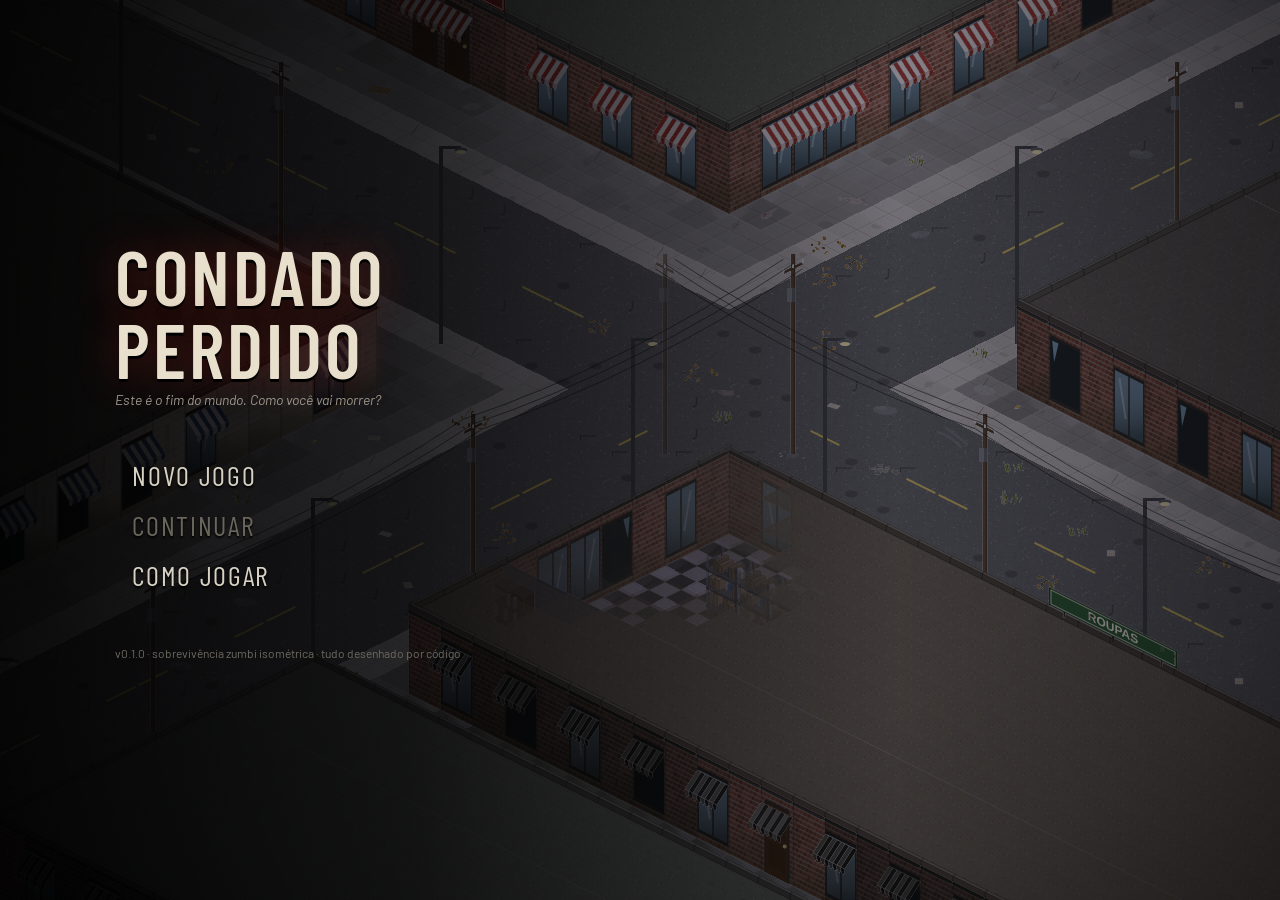
==== commit aa5d5217: "Armadilhas para bichos pequenos, modo de busca (coleta), exercícios com dor muscular e pratos montad" ====
--- a/jogo-zumbi/index.html
+++ b/jogo-zumbi/index.html
@@ -34,6 +34,7 @@
 <script src="js/horde.js"></script>
 <script src="js/actions.js"></script>
 <script src="js/use.js"></script>
+<script src="js/survival.js"></script>
 <script src="js/vehicles.js"></script>
 <script src="js/audio.js"></script>
 <script src="js/music.js"></script>
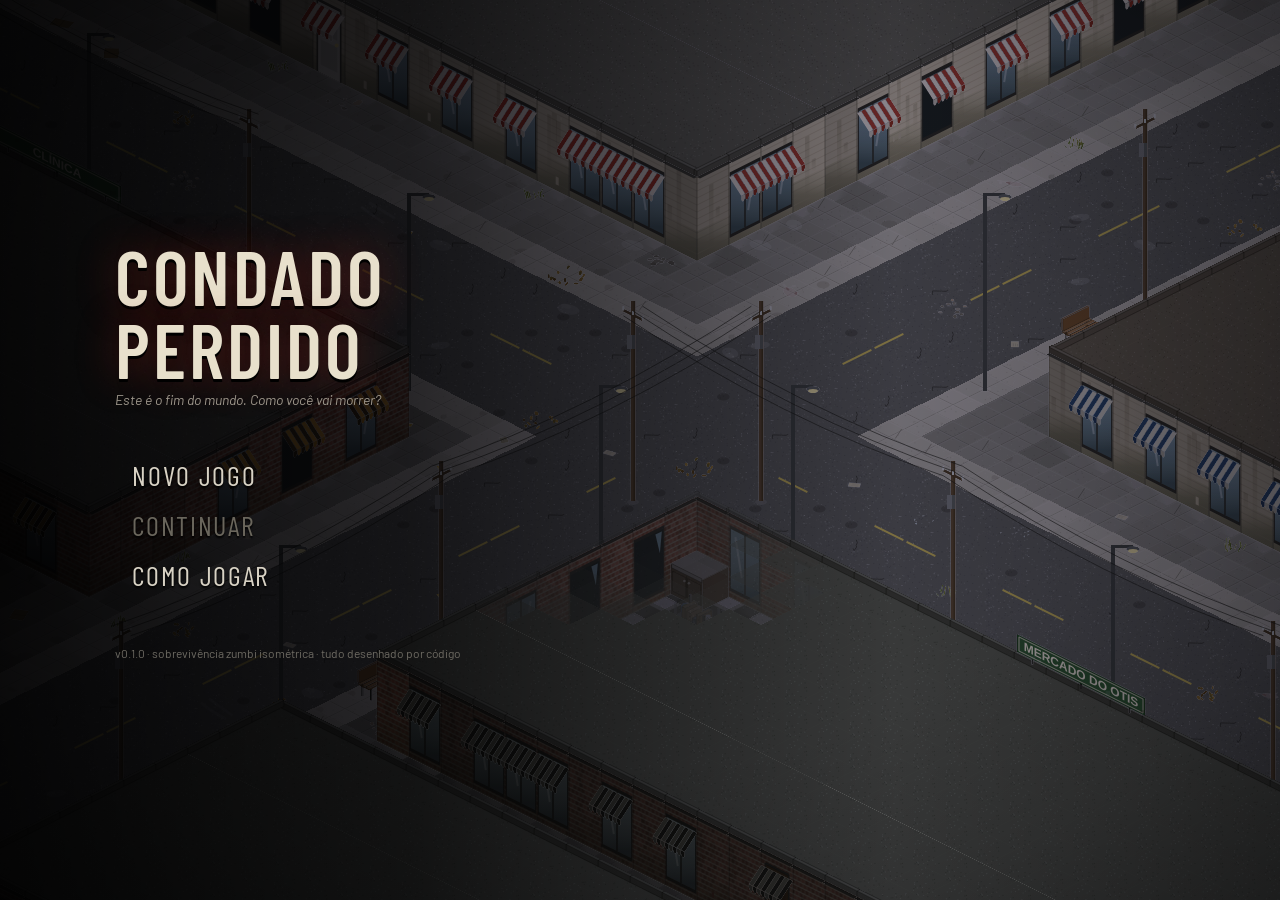
==== commit 7f361d32: "Lugares especiais (escola, prefeitura, hospital, shopping, base militar) e animais vivos caçáveis Ca" ====
--- a/jogo-zumbi/index.html
+++ b/jogo-zumbi/index.html
@@ -35,6 +35,7 @@
 <script src="js/actions.js"></script>
 <script src="js/use.js"></script>
 <script src="js/survival.js"></script>
+<script src="js/animals.js"></script>
 <script src="js/vehicles.js"></script>
 <script src="js/audio.js"></script>
 <script src="js/music.js"></script>
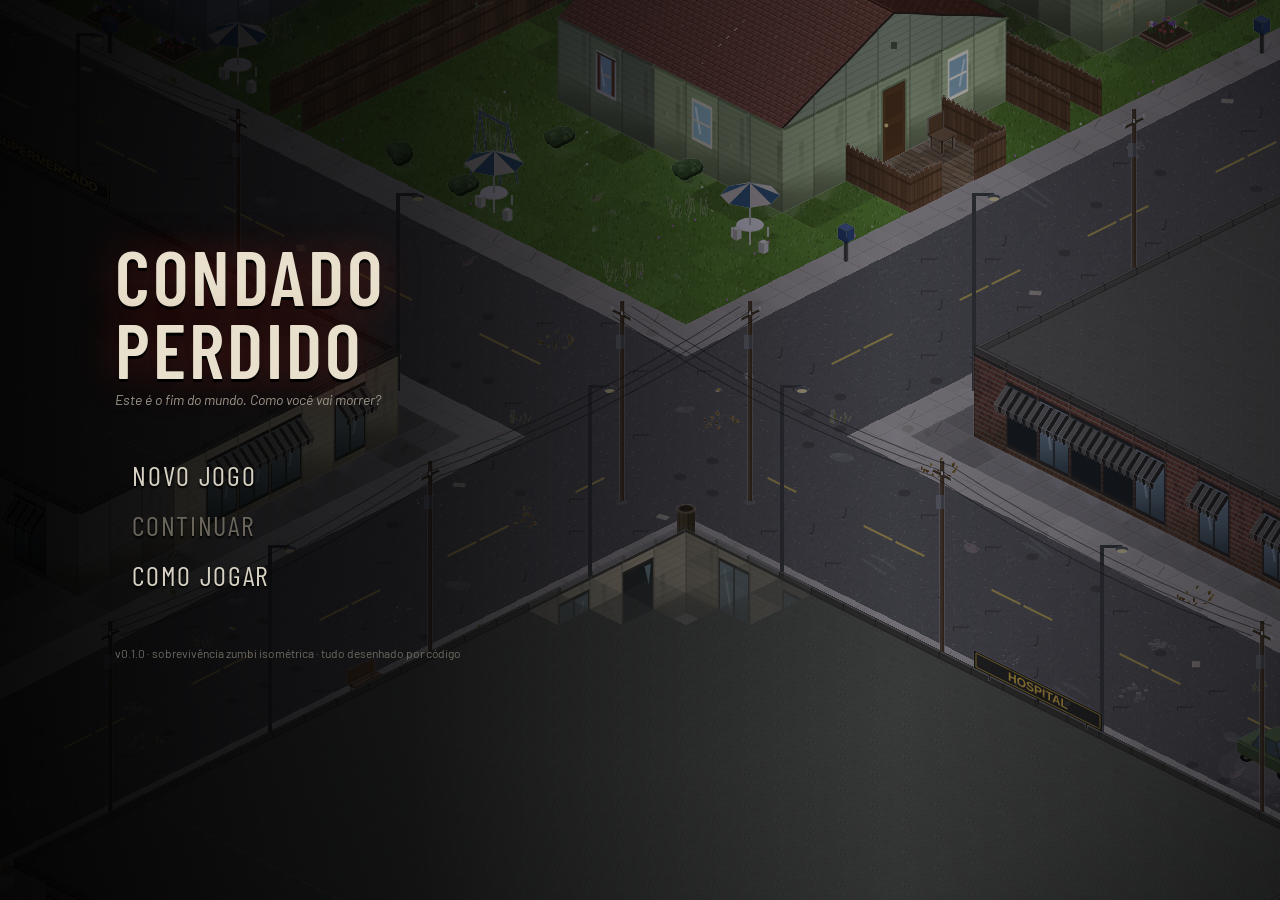
==== commit c9ca8630: "Rádio, walkie-talkie e rádio amador, porta-luvas e reboque, sono e zumbis mais espertos Estações por" ====
--- a/jogo-zumbi/index.html
+++ b/jogo-zumbi/index.html
@@ -36,6 +36,7 @@
 <script src="js/use.js"></script>
 <script src="js/survival.js"></script>
 <script src="js/animals.js"></script>
+<script src="js/radio.js"></script>
 <script src="js/vehicles.js"></script>
 <script src="js/audio.js"></script>
 <script src="js/music.js"></script>
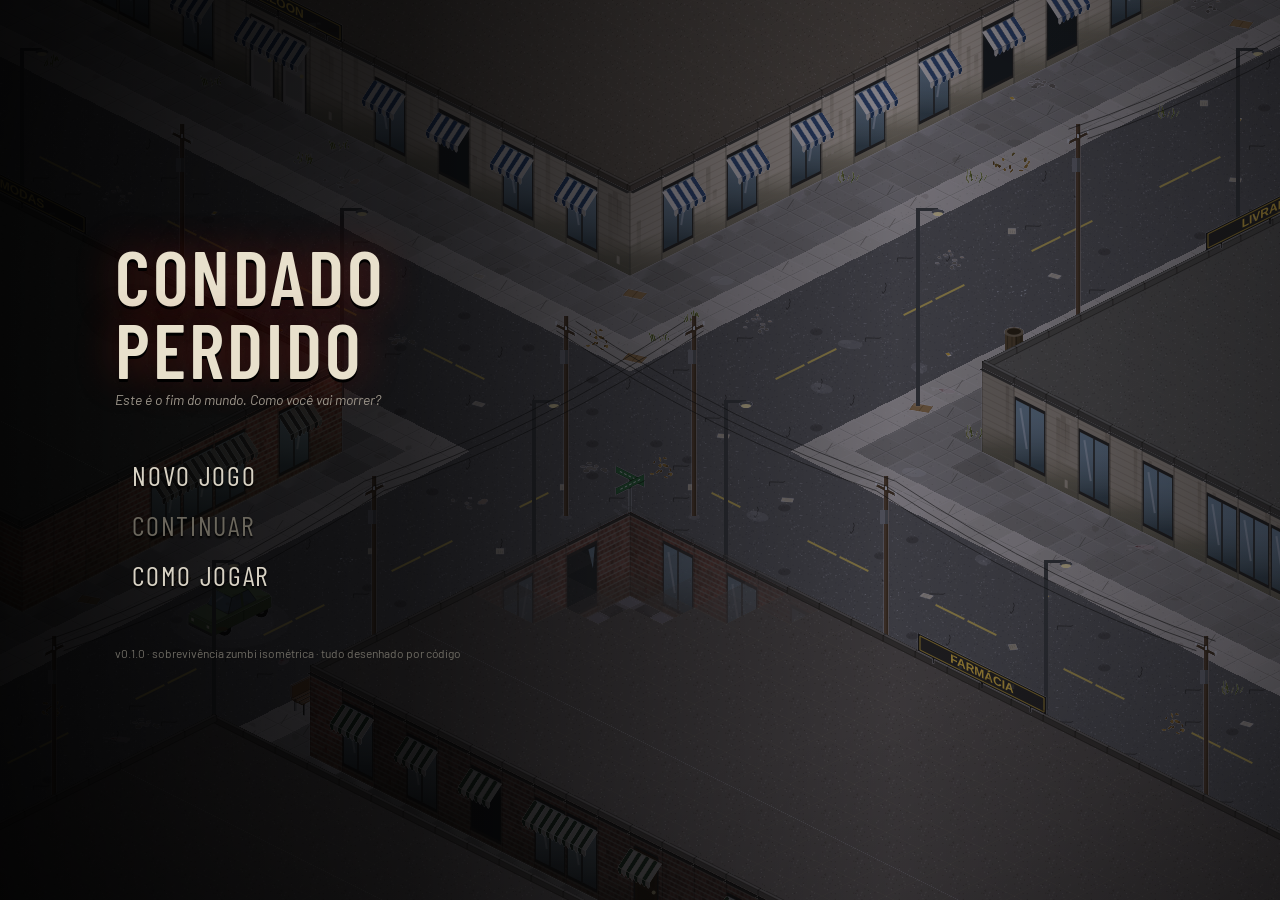
==== commit ec8facf4: "Diário do sobrevivente, opções gráficas e de teclas, desafios e configurações avançadas Diário (J): " ====
--- a/jogo-zumbi/index.html
+++ b/jogo-zumbi/index.html
@@ -37,6 +37,7 @@
 <script src="js/survival.js"></script>
 <script src="js/animals.js"></script>
 <script src="js/radio.js"></script>
+<script src="js/journal.js"></script>
 <script src="js/vehicles.js"></script>
 <script src="js/audio.js"></script>
 <script src="js/music.js"></script>
--- a/jogo-zumbi/css/style.css
+++ b/jogo-zumbi/css/style.css
@@ -332,3 +332,30 @@
 #p-note { width: 380px; }
 .paper { position: relative; padding: 18px 20px 20px 34px; min-height: 140px; color: #2a2a36; font-family: 'Segoe Print', 'Bradley Hand', 'Comic Sans MS', 'Chalkboard SE', cursive; font-size: 15px; line-height: 26px; background: #ece4cc repeating-linear-gradient(transparent 0 25px, rgba(90,110,150,0.32) 25px 26px); background-position: 0 34px; box-shadow: inset 0 0 30px rgba(120,90,40,0.25); transform: rotate(-0.6deg); }
 .paper::before { content: ''; position: absolute; left: 24px; top: 0; bottom: 0; width: 1px; background: rgba(190,60,60,0.45); }
+
+/* escala da interface (Pausa → Gráficos): a propriedade scale compõe com os transform já usados */
+#ui { --s: 1; }
+#hud-right { scale: var(--s); transform-origin: top left; }
+#hud-top { scale: var(--s); transform-origin: top right; }
+#moodles { scale: var(--s); transform-origin: top right; }
+#hud-left { scale: var(--s); transform-origin: bottom left; }
+#hud-bottom, #action-label { scale: var(--s); transform-origin: bottom center; }
+#minimap { scale: var(--s); transform-origin: bottom right; }
+#toasts { scale: var(--s); transform-origin: top center; }
+.panel { scale: var(--s); transform-origin: top left; }
+#p-pause { transform-origin: center; }
+
+/* diário do sobrevivente */
+.journal { width: 440px; max-width: 80vw; font-size: 13px; }
+.journal .j-sum { display: grid; grid-template-columns: auto 1fr; gap: 3px 12px; margin-bottom: 6px; }
+.journal .j-sum span { color: var(--muted, #9a958a); }
+.journal .j-places { display: flex; flex-wrap: wrap; gap: 4px; }
+.journal .j-places span { background: rgba(214,191,134,0.12); border: 1px solid rgba(214,191,134,0.3); padding: 1px 7px; border-radius: 2px; }
+.journal .j-events { max-height: 200px; overflow: auto; line-height: 1.5; }
+.journal .j-events i { color: var(--accent); font-style: normal; margin-right: 4px; }
+.journal .j-surv th { font-weight: 500; }
+details.adv { margin: 6px 0; }
+details.adv summary { cursor: pointer; color: var(--accent); margin-bottom: 4px; }
+table.keys { width: 100%; }
+table.keys th { white-space: nowrap; width: 60%; }
+table.keys td button { padding: 1px 8px; }
